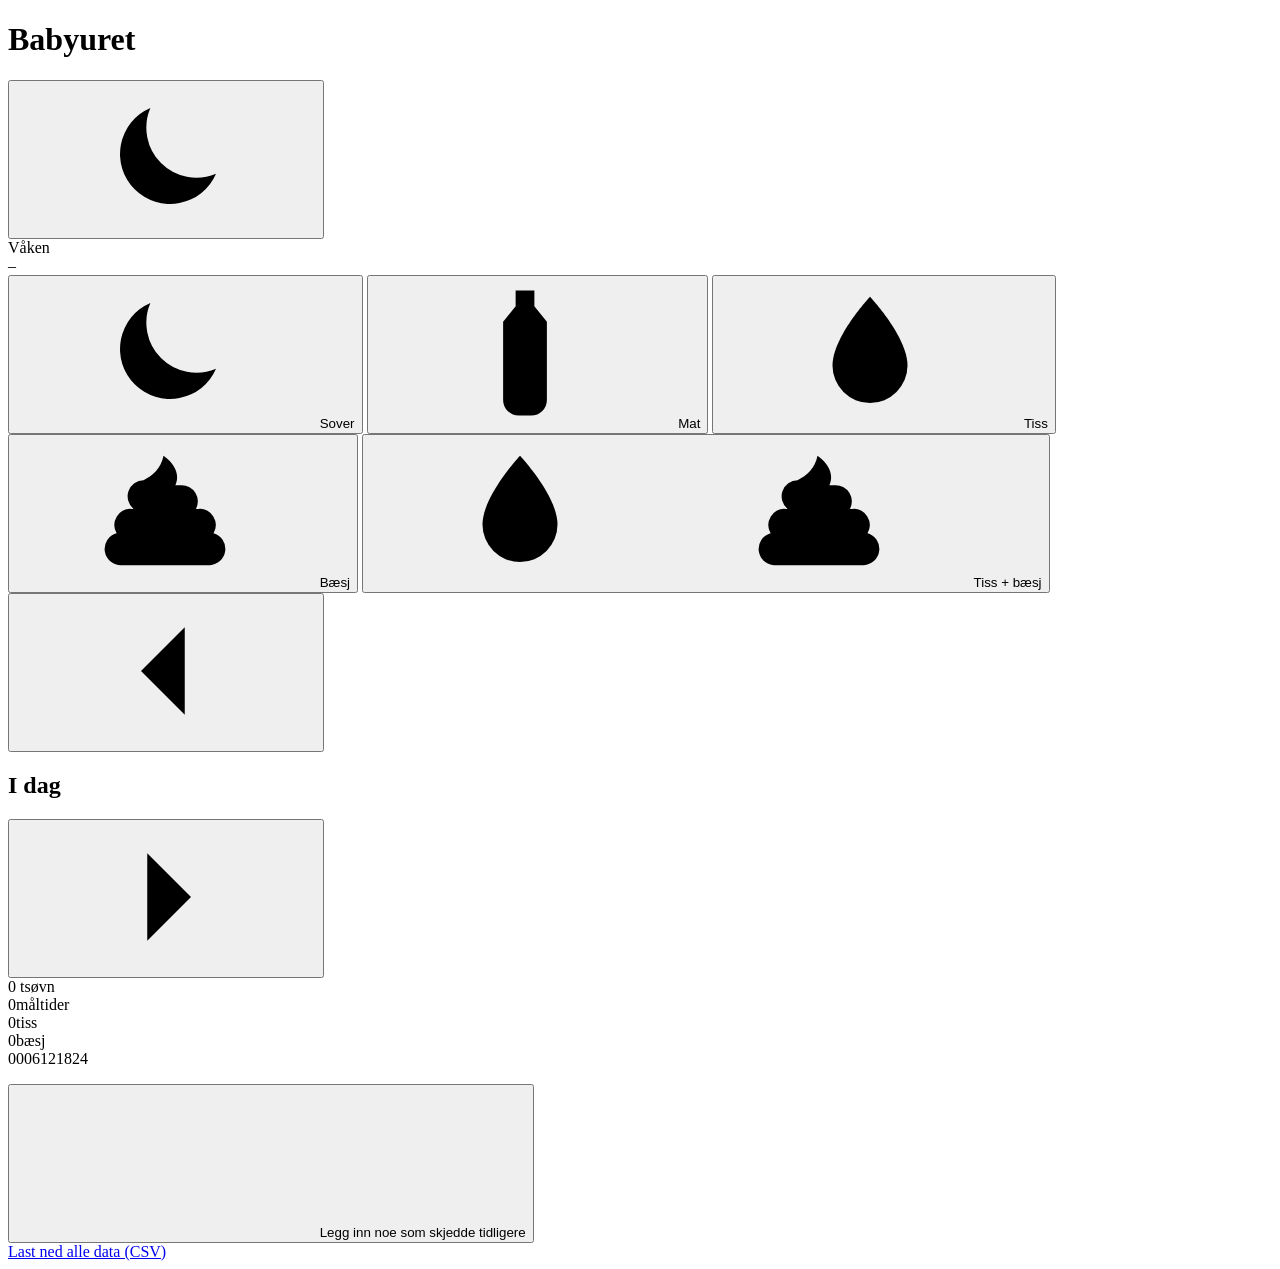
==== babyuret/app/static/index.html @ 7fdd62aa "Babyuret 0.1.0: registrering av søvn, mat og bleier Første versjon av Home Assistant-appen: ett-tryk" ====
<!doctype html>
<html lang="nb">
<head>
  <meta charset="utf-8">
  <meta name="viewport" content="width=device-width, initial-scale=1, viewport-fit=cover, user-scalable=no">
  <meta name="theme-color" content="#FBF6EF">
  <title>Babyuret</title>
  <link rel="preconnect" href="https://fonts.googleapis.com">
  <link rel="stylesheet" href="https://fonts.googleapis.com/css2?family=Nunito:wght@500;600;700;800&display=swap">
  <link rel="stylesheet" href="static/style.css">
</head>
<body>
  <svg width="0" height="0" style="position:absolute" aria-hidden="true">
    <symbol id="i-maane" viewBox="0 0 24 24"><path d="M20 14.5A8 8 0 0 1 9.5 4a8 8 0 1 0 10.5 10.5Z"/></symbol>
    <symbol id="i-sol" viewBox="0 0 24 24"><circle cx="12" cy="12" r="4"/><path d="M12 2v2M12 20v2M4.9 4.9l1.4 1.4M17.7 17.7l1.4 1.4M2 12h2M20 12h2M4.9 19.1l1.4-1.4M17.7 6.3l1.4-1.4"/></symbol>
    <symbol id="i-flaske" viewBox="0 0 24 24"><path d="M10 2h4M10.5 2v2.5L8.5 7v12.5A2.5 2.5 0 0 0 11 22h2a2.5 2.5 0 0 0 2.5-2.5V7l-2-2.5V2"/><path d="M8.5 11h7M8.5 15h7"/></symbol>
    <symbol id="i-hjerte" viewBox="0 0 24 24"><path d="M12 20s-7-4.4-7-10a4 4 0 0 1 7-2.6A4 4 0 0 1 19 10c0 5.6-7 10-7 10Z"/></symbol>
    <symbol id="i-draape" viewBox="0 0 24 24"><path d="M12 3s6 6.4 6 11a6 6 0 0 1-12 0c0-4.6 6-11 6-11Z"/></symbol>
    <symbol id="i-baesj" viewBox="0 0 24 24"><path d="M5 20.5h14a2.6 2.6 0 0 0 .6-5.1 2.6 2.6 0 0 0-2.4-3.9h-.4a2.6 2.6 0 0 0-2.3-3.8h-1c.7-1.5.1-3.3-1.9-4.7-.4 2-1.7 3.2-3.2 3.9a2.6 2.6 0 0 0-1.6 4.6h-.3a2.6 2.6 0 0 0-2.4 3.9 2.6 2.6 0 0 0 .9 5.1Z"/><path d="M9 15.5h6"/></symbol>
    <symbol id="i-pluss" viewBox="0 0 24 24"><path d="M12 5v14M5 12h14"/></symbol>
    <symbol id="i-venstre" viewBox="0 0 24 24"><path d="M15 5l-7 7 7 7"/></symbol>
    <symbol id="i-hoyre" viewBox="0 0 24 24"><path d="M9 5l7 7-7 7"/></symbol>
    <symbol id="i-bytt" viewBox="0 0 24 24"><path d="M4 8h13l-3-3M20 16H7l3 3"/></symbol>
    <symbol id="i-stopp" viewBox="0 0 24 24"><rect x="6.5" y="6.5" width="11" height="11" rx="2.5"/></symbol>
  </svg>

  <div class="app" id="app">
    <header class="topp">
      <div>
        <h1 id="tittel">Babyuret</h1>
        <p class="alder" id="alder"></p>
      </div>
      <button class="ikonknapp" id="natt-knapp" aria-label="Nattmodus">
        <svg><use href="#i-maane"/></svg>
      </button>
    </header>

    <!-- Status -->
    <section class="helt" id="helt" aria-live="polite">
      <div class="helt-tekst">
        <span class="helt-merke" id="helt-merke">Våken</span>
        <div class="helt-tid" id="helt-tid">–</div>
        <div class="helt-under" id="helt-under"></div>
      </div>
      <div class="helt-knapper" id="helt-knapper"></div>
    </section>

    <!-- Hovedknapper -->
    <section class="fliser">
      <button class="flis flis-sovn" id="flis-sovn">
        <span class="flis-ikon"><svg><use href="#i-maane"/></svg></span>
        <span class="flis-navn" id="flis-sovn-navn">Sover</span>
        <span class="flis-sist" id="sist-sovn"></span>
      </button>
      <button class="flis flis-mat" id="flis-mat">
        <span class="flis-ikon"><svg><use href="#i-flaske"/></svg></span>
        <span class="flis-navn">Mat</span>
        <span class="flis-sist" id="sist-mat"></span>
      </button>
      <button class="flis flis-tiss" id="flis-tiss">
        <span class="flis-ikon"><svg><use href="#i-draape"/></svg></span>
        <span class="flis-navn">Tiss</span>
        <span class="flis-sist" id="sist-tiss"></span>
      </button>
      <button class="flis flis-baesj" id="flis-baesj">
        <span class="flis-ikon"><svg><use href="#i-baesj"/></svg></span>
        <span class="flis-navn">Bæsj</span>
        <span class="flis-sist" id="sist-baesj"></span>
      </button>
      <button class="flis-smal" id="flis-begge">
        <svg><use href="#i-draape"/></svg><svg><use href="#i-baesj"/></svg>
        <span>Tiss + bæsj</span>
      </button>
    </section>

    <!-- Dagen -->
    <section class="kort dag">
      <div class="dag-hode">
        <button class="ikonknapp liten" id="dag-forrige" aria-label="Forrige dag"><svg><use href="#i-venstre"/></svg></button>
        <h2 id="dag-tittel">I dag</h2>
        <button class="ikonknapp liten" id="dag-neste" aria-label="Neste dag"><svg><use href="#i-hoyre"/></svg></button>
      </div>

      <div class="tall">
        <div class="tall-boks t-sovn"><span class="tall-verdi" id="t-sovn">0 t</span><span class="tall-navn" id="t-sovn-under">søvn</span></div>
        <div class="tall-boks t-mat"><span class="tall-verdi" id="t-mat">0</span><span class="tall-navn" id="t-mat-under">måltider</span></div>
        <div class="tall-boks t-tiss"><span class="tall-verdi" id="t-tiss">0</span><span class="tall-navn">tiss</span></div>
        <div class="tall-boks t-baesj"><span class="tall-verdi" id="t-baesj">0</span><span class="tall-navn">bæsj</span></div>
      </div>

      <div class="stripe-wrap">
        <div class="stripe" id="stripe"></div>
        <div class="stripe-akse"><span>00</span><span>06</span><span>12</span><span>18</span><span>24</span></div>
      </div>

      <ol class="logg" id="logg"></ol>
      <p class="tom" id="logg-tom" hidden>Ingen registreringer ennå.</p>

      <button class="legg-til" id="legg-til"><svg><use href="#i-pluss"/></svg> Legg inn noe som skjedde tidligere</button>
    </section>

    <footer class="bunn">
      <a href="api/eksport.csv" class="lenke">Last ned alle data (CSV)</a>
    </footer>
  </div>

  <!-- Bunnark -->
  <div class="ark-bakgrunn" id="ark-bakgrunn" hidden></div>
  <div class="ark" id="ark" role="dialog" aria-modal="true" hidden>
    <div class="ark-handtak"></div>
    <div id="ark-innhold"></div>
  </div>

  <!-- Toast -->
  <div class="toast" id="toast" hidden>
    <span id="toast-tekst"></span>
    <div class="toast-knapper" id="toast-knapper"></div>
  </div>

  <script src="static/app.js"></script>
</body>
</html>
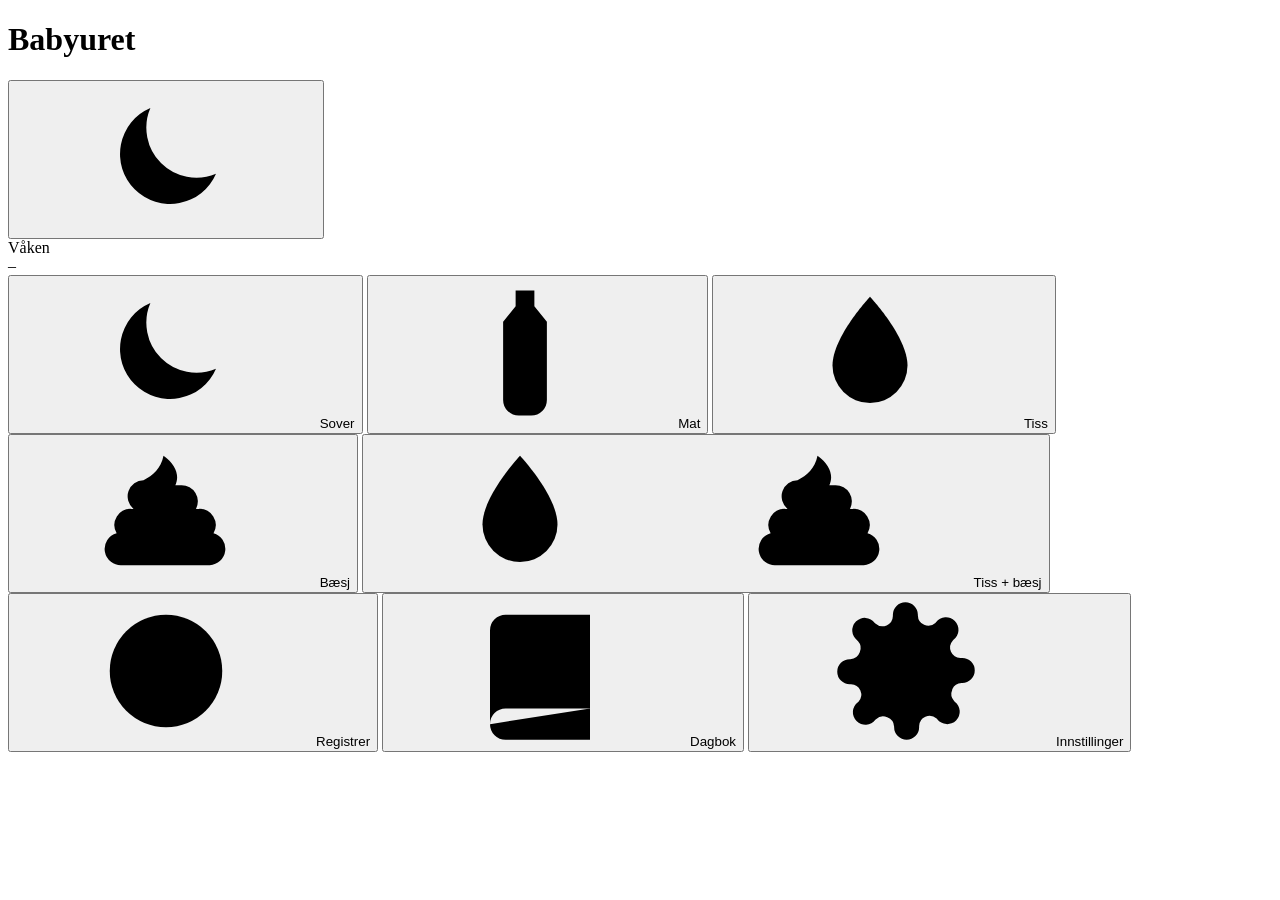
==== commit bd9d291f: "Babyuret 0.2.0: faner og innstillinger i appen Deler appen i Registrer, Dagbok og Innstillinger med " ====
--- a/babyuret/app/static/index.html
+++ b/babyuret/app/static/index.html
@@ -21,6 +21,9 @@
     <symbol id="i-venstre" viewBox="0 0 24 24"><path d="M15 5l-7 7 7 7"/></symbol>
     <symbol id="i-hoyre" viewBox="0 0 24 24"><path d="M9 5l7 7-7 7"/></symbol>
     <symbol id="i-bytt" viewBox="0 0 24 24"><path d="M4 8h13l-3-3M20 16H7l3 3"/></symbol>
+    <symbol id="i-hjem" viewBox="0 0 24 24"><circle cx="12" cy="12" r="9"/><path d="M9 10h.01M15 10h.01M9.5 15a3.5 3.5 0 0 0 5 0"/></symbol>
+    <symbol id="i-bok" viewBox="0 0 24 24"><path d="M4 5.5A2.5 2.5 0 0 1 6.5 3H20v15H6.5A2.5 2.5 0 0 0 4 20.5v-15Z"/><path d="M4 20.5A2.5 2.5 0 0 0 6.5 23H20v-5M8 8h8M8 12h5"/></symbol>
+    <symbol id="i-tannhjul" viewBox="0 0 24 24"><circle cx="12" cy="12" r="3"/><path d="M19.4 15a1.7 1.7 0 0 0 .3 1.8l.1.1a2 2 0 1 1-2.8 2.8l-.1-.1a1.7 1.7 0 0 0-1.8-.3 1.7 1.7 0 0 0-1 1.5V21a2 2 0 1 1-4 0v-.1a1.7 1.7 0 0 0-1.1-1.5 1.7 1.7 0 0 0-1.8.3l-.1.1a2 2 0 1 1-2.8-2.8l.1-.1a1.7 1.7 0 0 0 .3-1.8 1.7 1.7 0 0 0-1.5-1H3a2 2 0 1 1 0-4h.1a1.7 1.7 0 0 0 1.5-1.1 1.7 1.7 0 0 0-.3-1.8l-.1-.1a2 2 0 1 1 2.8-2.8l.1.1a1.7 1.7 0 0 0 1.8.3h0a1.7 1.7 0 0 0 1-1.5V3a2 2 0 1 1 4 0v.1a1.7 1.7 0 0 0 1 1.5 1.7 1.7 0 0 0 1.8-.3l.1-.1a2 2 0 1 1 2.8 2.8l-.1.1a1.7 1.7 0 0 0-.3 1.8v0a1.7 1.7 0 0 0 1.5 1H21a2 2 0 1 1 0 4h-.1a1.7 1.7 0 0 0-1.5 1Z"/></symbol>
     <symbol id="i-stopp" viewBox="0 0 24 24"><rect x="6.5" y="6.5" width="11" height="11" rx="2.5"/></symbol>
   </svg>
 
@@ -35,74 +38,130 @@
       </button>
     </header>
 
-    <!-- Status -->
-    <section class="helt" id="helt" aria-live="polite">
-      <div class="helt-tekst">
-        <span class="helt-merke" id="helt-merke">Våken</span>
-        <div class="helt-tid" id="helt-tid">–</div>
-        <div class="helt-under" id="helt-under"></div>
-      </div>
-      <div class="helt-knapper" id="helt-knapper"></div>
-    </section>
+    <!-- ============ REGISTRER ============ -->
+    <main class="visning" id="v-registrer">
+      <button class="velkommen" id="velkommen" hidden>
+        <span class="velkommen-tekst"><b>Velkommen!</b><br>Legg inn navn og fødselsdato eller termin.</span>
+        <svg><use href="#i-hoyre"/></svg>
+      </button>
 
-    <!-- Hovedknapper -->
-    <section class="fliser">
-      <button class="flis flis-sovn" id="flis-sovn">
-        <span class="flis-ikon"><svg><use href="#i-maane"/></svg></span>
-        <span class="flis-navn" id="flis-sovn-navn">Sover</span>
-        <span class="flis-sist" id="sist-sovn"></span>
-      </button>
-      <button class="flis flis-mat" id="flis-mat">
-        <span class="flis-ikon"><svg><use href="#i-flaske"/></svg></span>
-        <span class="flis-navn">Mat</span>
-        <span class="flis-sist" id="sist-mat"></span>
-      </button>
-      <button class="flis flis-tiss" id="flis-tiss">
-        <span class="flis-ikon"><svg><use href="#i-draape"/></svg></span>
-        <span class="flis-navn">Tiss</span>
-        <span class="flis-sist" id="sist-tiss"></span>
-      </button>
-      <button class="flis flis-baesj" id="flis-baesj">
-        <span class="flis-ikon"><svg><use href="#i-baesj"/></svg></span>
-        <span class="flis-navn">Bæsj</span>
-        <span class="flis-sist" id="sist-baesj"></span>
-      </button>
-      <button class="flis-smal" id="flis-begge">
-        <svg><use href="#i-draape"/></svg><svg><use href="#i-baesj"/></svg>
-        <span>Tiss + bæsj</span>
-      </button>
-    </section>
+      <section class="helt" id="helt" aria-live="polite">
+        <div class="helt-tekst">
+          <span class="helt-merke" id="helt-merke">Våken</span>
+          <div class="helt-tid" id="helt-tid">–</div>
+          <div class="helt-under" id="helt-under"></div>
+        </div>
+        <div class="helt-knapper" id="helt-knapper"></div>
+      </section>
 
-    <!-- Dagen -->
-    <section class="kort dag">
-      <div class="dag-hode">
-        <button class="ikonknapp liten" id="dag-forrige" aria-label="Forrige dag"><svg><use href="#i-venstre"/></svg></button>
-        <h2 id="dag-tittel">I dag</h2>
-        <button class="ikonknapp liten" id="dag-neste" aria-label="Neste dag"><svg><use href="#i-hoyre"/></svg></button>
-      </div>
+      <section class="fliser">
+        <button class="flis flis-sovn" id="flis-sovn">
+          <span class="flis-ikon"><svg><use href="#i-maane"/></svg></span>
+          <span class="flis-navn" id="flis-sovn-navn">Sover</span>
+          <span class="flis-sist" id="sist-sovn"></span>
+        </button>
+        <button class="flis flis-mat" id="flis-mat">
+          <span class="flis-ikon"><svg><use href="#i-flaske"/></svg></span>
+          <span class="flis-navn">Mat</span>
+          <span class="flis-sist" id="sist-mat"></span>
+        </button>
+        <button class="flis flis-tiss" id="flis-tiss">
+          <span class="flis-ikon"><svg><use href="#i-draape"/></svg></span>
+          <span class="flis-navn">Tiss</span>
+          <span class="flis-sist" id="sist-tiss"></span>
+        </button>
+        <button class="flis flis-baesj" id="flis-baesj">
+          <span class="flis-ikon"><svg><use href="#i-baesj"/></svg></span>
+          <span class="flis-navn">Bæsj</span>
+          <span class="flis-sist" id="sist-baesj"></span>
+        </button>
+        <button class="flis-smal" id="flis-begge">
+          <svg><use href="#i-draape"/></svg><svg><use href="#i-baesj"/></svg>
+          <span>Tiss + bæsj</span>
+        </button>
+      </section>
+    </main>
 
-      <div class="tall">
-        <div class="tall-boks t-sovn"><span class="tall-verdi" id="t-sovn">0 t</span><span class="tall-navn" id="t-sovn-under">søvn</span></div>
-        <div class="tall-boks t-mat"><span class="tall-verdi" id="t-mat">0</span><span class="tall-navn" id="t-mat-under">måltider</span></div>
-        <div class="tall-boks t-tiss"><span class="tall-verdi" id="t-tiss">0</span><span class="tall-navn">tiss</span></div>
-        <div class="tall-boks t-baesj"><span class="tall-verdi" id="t-baesj">0</span><span class="tall-navn">bæsj</span></div>
-      </div>
+    <!-- ============ DAGBOK ============ -->
+    <main class="visning" id="v-dagbok" hidden>
+      <section class="kort dag">
+        <div class="dag-hode">
+          <button class="ikonknapp liten" id="dag-forrige" aria-label="Forrige dag"><svg><use href="#i-venstre"/></svg></button>
+          <h2 id="dag-tittel">I dag</h2>
+          <button class="ikonknapp liten" id="dag-neste" aria-label="Neste dag"><svg><use href="#i-hoyre"/></svg></button>
+        </div>
+        <div class="tall">
+          <div class="tall-boks t-sovn"><span class="tall-verdi" id="t-sovn">0 t</span><span class="tall-navn" id="t-sovn-under">søvn</span></div>
+          <div class="tall-boks t-mat"><span class="tall-verdi" id="t-mat">0</span><span class="tall-navn" id="t-mat-under">måltider</span></div>
+          <div class="tall-boks t-tiss"><span class="tall-verdi" id="t-tiss">0</span><span class="tall-navn">tiss</span></div>
+          <div class="tall-boks t-baesj"><span class="tall-verdi" id="t-baesj">0</span><span class="tall-navn">bæsj</span></div>
+        </div>
+        <div class="stripe-wrap">
+          <div class="stripe" id="stripe"></div>
+          <div class="stripe-akse"><span>00</span><span>06</span><span>12</span><span>18</span><span>24</span></div>
+        </div>
+      </section>
 
-      <div class="stripe-wrap">
-        <div class="stripe" id="stripe"></div>
-        <div class="stripe-akse"><span>00</span><span>06</span><span>12</span><span>18</span><span>24</span></div>
-      </div>
+      <section class="kort">
+        <ol class="logg" id="logg"></ol>
+        <p class="tom" id="logg-tom" hidden>Ingen registreringer denne dagen.</p>
+        <button class="legg-til" id="legg-til"><svg><use href="#i-pluss"/></svg> Legg inn noe som skjedde tidligere</button>
+      </section>
+    </main>
 
-      <ol class="logg" id="logg"></ol>
-      <p class="tom" id="logg-tom" hidden>Ingen registreringer ennå.</p>
+    <!-- ============ INNSTILLINGER ============ -->
+    <main class="visning" id="v-innstillinger" hidden>
+      <section class="kort skjema">
+        <h2>Babyen</h2>
+        <label class="felt"><span>Navn</span>
+          <input type="text" id="inn-navn" maxlength="40" autocomplete="off" placeholder="Valgfritt">
+        </label>
+        <label class="felt"><span>Fødselsdato eller termin</span>
+          <input type="date" id="inn-fodsel">
+        </label>
+        <p class="felt-hint">Før fødselen viser appen hvor lenge det er til termin. Bytt til faktisk fødselsdato når babyen er kommet.</p>
+      </section>
 
-      <button class="legg-til" id="legg-til"><svg><use href="#i-pluss"/></svg> Legg inn noe som skjedde tidligere</button>
-    </section>
+      <section class="kort skjema">
+        <h2>Mating</h2>
+        <div class="segment" id="inn-mating">
+          <button data-verdi="amming">Amming</button>
+          <button data-verdi="flaske">Flaske</button>
+          <button data-verdi="begge">Begge</button>
+        </div>
+        <div class="felt" id="inn-ml-felt">
+          <span>Standard flaskemengde</span>
+          <div class="stepper liten">
+            <button id="inn-ml-minus" type="button">−</button>
+            <div class="verdi" id="inn-ml">90<small> ml</small></div>
+            <button id="inn-ml-pluss" type="button">+</button>
+          </div>
+        </div>
+      </section>
 
-    <footer class="bunn">
-      <a href="api/eksport.csv" class="lenke">Last ned alle data (CSV)</a>
-    </footer>
+      <section class="kort skjema">
+        <h2>Nattmodus</h2>
+        <p class="felt-hint">Mørk, rødtonet skjerm som ikke blender om natta. Kan alltid slås av og på med månen øverst.</p>
+        <div class="felt-rad">
+          <label class="felt"><span>Fra</span><input type="time" id="inn-natt-fra"></label>
+          <label class="felt"><span>Til</span><input type="time" id="inn-natt-til"></label>
+        </div>
+      </section>
+
+      <button class="knapp lagre" id="inn-lagre">Lagre</button>
+
+      <section class="kort skjema">
+        <h2>Data</h2>
+        <a href="api/eksport.csv" class="knapp sekundaer lenkeknapp">Last ned alle data (CSV)</a>
+      </section>
+    </main>
   </div>
+
+  <nav class="faner" id="faner">
+    <button data-fane="registrer" class="valgt"><svg><use href="#i-hjem"/></svg><span>Registrer</span></button>
+    <button data-fane="dagbok"><svg><use href="#i-bok"/></svg><span>Dagbok</span></button>
+    <button data-fane="innstillinger"><svg><use href="#i-tannhjul"/></svg><span>Innstillinger</span></button>
+  </nav>
 
   <!-- Bunnark -->
   <div class="ark-bakgrunn" id="ark-bakgrunn" hidden></div>
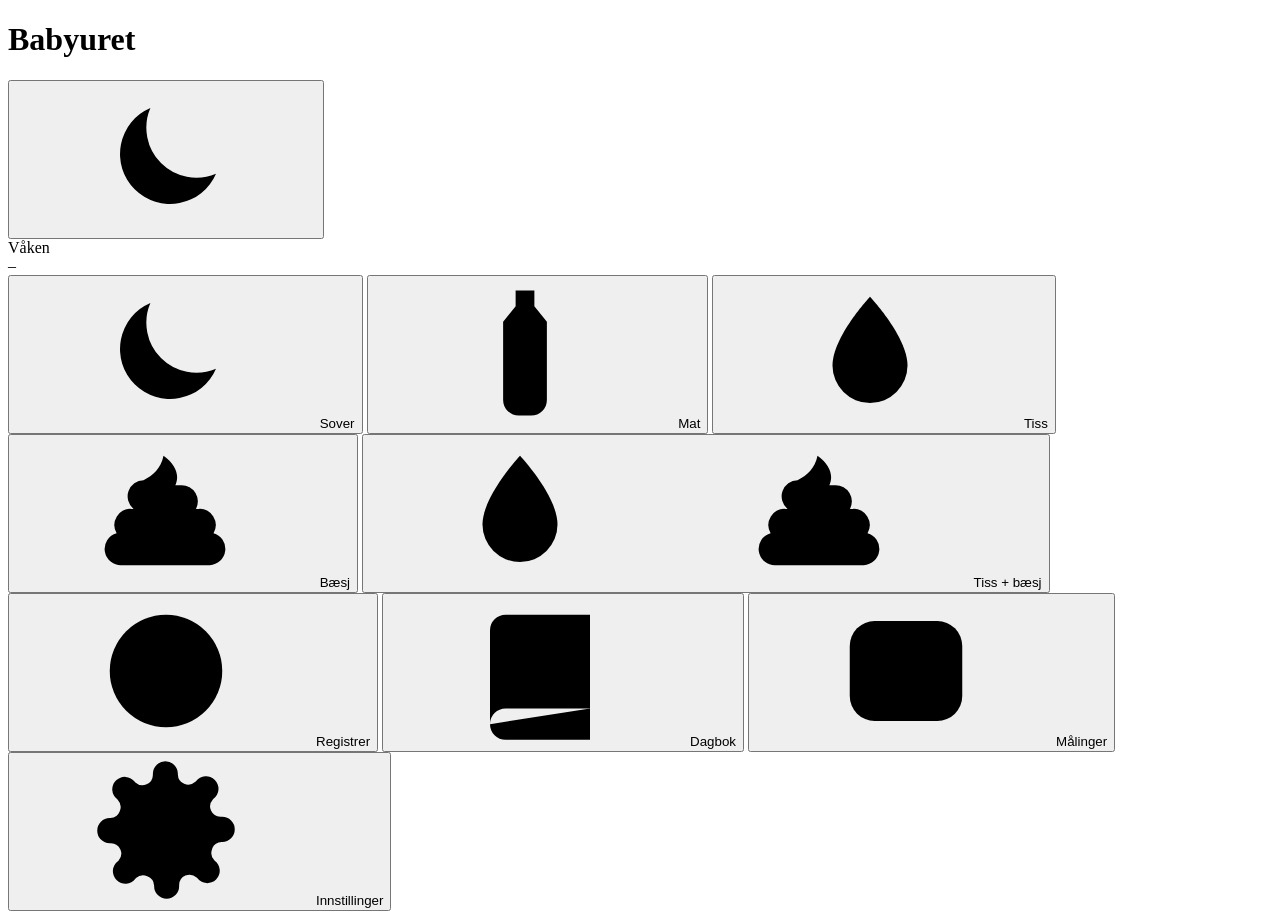
==== commit 96e6066d: "Babyuret 0.3.0: søvnprognose og målinger - Lokal søvnprognose (neste søvn, varighet, oppvåkning) fra" ====
--- a/babyuret/app/static/index.html
+++ b/babyuret/app/static/index.html
@@ -24,6 +24,11 @@
     <symbol id="i-hjem" viewBox="0 0 24 24"><circle cx="12" cy="12" r="9"/><path d="M9 10h.01M15 10h.01M9.5 15a3.5 3.5 0 0 0 5 0"/></symbol>
     <symbol id="i-bok" viewBox="0 0 24 24"><path d="M4 5.5A2.5 2.5 0 0 1 6.5 3H20v15H6.5A2.5 2.5 0 0 0 4 20.5v-15Z"/><path d="M4 20.5A2.5 2.5 0 0 0 6.5 23H20v-5M8 8h8M8 12h5"/></symbol>
     <symbol id="i-tannhjul" viewBox="0 0 24 24"><circle cx="12" cy="12" r="3"/><path d="M19.4 15a1.7 1.7 0 0 0 .3 1.8l.1.1a2 2 0 1 1-2.8 2.8l-.1-.1a1.7 1.7 0 0 0-1.8-.3 1.7 1.7 0 0 0-1 1.5V21a2 2 0 1 1-4 0v-.1a1.7 1.7 0 0 0-1.1-1.5 1.7 1.7 0 0 0-1.8.3l-.1.1a2 2 0 1 1-2.8-2.8l.1-.1a1.7 1.7 0 0 0 .3-1.8 1.7 1.7 0 0 0-1.5-1H3a2 2 0 1 1 0-4h.1a1.7 1.7 0 0 0 1.5-1.1 1.7 1.7 0 0 0-.3-1.8l-.1-.1a2 2 0 1 1 2.8-2.8l.1.1a1.7 1.7 0 0 0 1.8.3h0a1.7 1.7 0 0 0 1-1.5V3a2 2 0 1 1 4 0v.1a1.7 1.7 0 0 0 1 1.5 1.7 1.7 0 0 0 1.8-.3l.1-.1a2 2 0 1 1 2.8 2.8l-.1.1a1.7 1.7 0 0 0-.3 1.8v0a1.7 1.7 0 0 0 1.5 1H21a2 2 0 1 1 0 4h-.1a1.7 1.7 0 0 0-1.5 1Z"/></symbol>
+    <symbol id="i-vekt" viewBox="0 0 24 24"><rect x="3" y="4" width="18" height="16" rx="4"/><path d="M8.5 9.5a5 5 0 0 1 7 0M12 9.5l1.5-1.5"/></symbol>
+    <symbol id="i-linjal" viewBox="0 0 24 24"><rect x="2.5" y="8" width="19" height="8" rx="1.5"/><path d="M6.5 8v3M10 8v4M13.5 8v3M17 8v4"/></symbol>
+    <symbol id="i-hodemaal" viewBox="0 0 24 24"><circle cx="12" cy="12" r="8"/><path d="M4 12h16" stroke-dasharray="2 2.5"/></symbol>
+    <symbol id="i-termometer" viewBox="0 0 24 24"><path d="M14 14.8V5a2 2 0 0 0-4 0v9.8a4 4 0 1 0 4 0Z"/><path d="M12 10v6"/></symbol>
+    <symbol id="i-info" viewBox="0 0 24 24"><circle cx="12" cy="12" r="9"/><path d="M12 11v5M12 8h.01"/></symbol>
     <symbol id="i-stopp" viewBox="0 0 24 24"><rect x="6.5" y="6.5" width="11" height="11" rx="2.5"/></symbol>
   </svg>
 
@@ -51,6 +56,14 @@
           <div class="helt-tid" id="helt-tid">–</div>
           <div class="helt-under" id="helt-under"></div>
         </div>
+        <button class="prognose" id="prognose" hidden>
+          <span class="prognose-ikon"><svg><use href="#i-maane"/></svg></span>
+          <span class="prognose-tekst">
+            <span class="prognose-tittel" id="prognose-tittel"></span>
+            <span class="prognose-under" id="prognose-under"></span>
+          </span>
+          <svg class="prognose-pil"><use href="#i-info"/></svg>
+        </button>
         <div class="helt-knapper" id="helt-knapper"></div>
       </section>
 
@@ -84,6 +97,21 @@
 
     <!-- ============ DAGBOK ============ -->
     <main class="visning" id="v-dagbok" hidden>
+      <section class="kort dogn" id="dogn">
+        <h2>Siste 24 timer</h2>
+        <div class="dogn-rad">
+          <span class="dogn-tall" id="dogn-sovn">–</span>
+          <span class="dogn-navn">søvn</span>
+        </div>
+        <div class="maaler" id="dogn-maaler">
+          <div class="maaler-normal" id="dogn-normal"></div>
+          <div class="maaler-vanlig" id="dogn-vanlig"></div>
+          <div class="maaler-merke" id="dogn-merke"></div>
+        </div>
+        <div class="maaler-akse" id="dogn-akse"></div>
+        <p class="ref-tekst" id="dogn-ref"></p>
+        <p class="ref-tekst" id="dogn-amming" hidden></p>
+      </section>
       <section class="kort dag">
         <div class="dag-hode">
           <button class="ikonknapp liten" id="dag-forrige" aria-label="Forrige dag"><svg><use href="#i-venstre"/></svg></button>
@@ -106,6 +134,31 @@
         <ol class="logg" id="logg"></ol>
         <p class="tom" id="logg-tom" hidden>Ingen registreringer denne dagen.</p>
         <button class="legg-til" id="legg-til"><svg><use href="#i-pluss"/></svg> Legg inn noe som skjedde tidligere</button>
+      </section>
+    </main>
+
+    <!-- ============ MÅLINGER ============ -->
+    <main class="visning" id="v-maalinger" hidden>
+      <section class="maal-knapper">
+        <button data-type="vekt"><span><svg><use href="#i-vekt"/></svg></span>Vekt</button>
+        <button data-type="lengde"><span><svg><use href="#i-linjal"/></svg></span>Lengde</button>
+        <button data-type="hode"><span><svg><use href="#i-hodemaal"/></svg></span>Hode</button>
+        <button data-type="temperatur"><span><svg><use href="#i-termometer"/></svg></span>Temp.</button>
+      </section>
+
+      <div id="vurderinger"></div>
+
+      <section class="kort graf-kort">
+        <div class="segment fire" id="graf-valg">
+          <button data-type="vekt" class="valgt">Vekt</button>
+          <button data-type="lengde">Lengde</button>
+          <button data-type="hode">Hode</button>
+          <button data-type="temperatur">Temp.</button>
+        </div>
+        <div class="graf-siste" id="graf-siste"></div>
+        <div class="graf" id="graf"></div>
+        <p class="ref-tekst" id="graf-note"></p>
+        <ol class="logg" id="maal-liste"></ol>
       </section>
     </main>
 
@@ -120,6 +173,14 @@
           <input type="date" id="inn-fodsel">
         </label>
         <p class="felt-hint">Før fødselen viser appen hvor lenge det er til termin. Bytt til faktisk fødselsdato når babyen er kommet.</p>
+        <div class="felt"><span>Kjønn</span>
+          <div class="segment" id="inn-kjonn">
+            <button data-verdi="jente">Jente</button>
+            <button data-verdi="gutt">Gutt</button>
+            <button data-verdi="">Ikke valgt</button>
+          </div>
+        </div>
+        <p class="felt-hint">Brukes bare til å velge riktig vekstkurve (WHO har egne kurver for jenter og gutter).</p>
       </section>
 
       <section class="kort skjema">
@@ -151,6 +212,12 @@
       <button class="knapp lagre" id="inn-lagre">Lagre</button>
 
       <section class="kort skjema">
+        <h2>Kilder</h2>
+        <p class="felt-hint">Anbefalinger og normalområder i appen er hentet fra disse kildene. Appen erstatter ikke helsestasjonen – ta kontakt der eller med lege ved bekymring.</p>
+        <ul class="kilder" id="kilder"></ul>
+      </section>
+
+      <section class="kort skjema">
         <h2>Data</h2>
         <a href="api/eksport.csv" class="knapp sekundaer lenkeknapp">Last ned alle data (CSV)</a>
       </section>
@@ -160,6 +227,7 @@
   <nav class="faner" id="faner">
     <button data-fane="registrer" class="valgt"><svg><use href="#i-hjem"/></svg><span>Registrer</span></button>
     <button data-fane="dagbok"><svg><use href="#i-bok"/></svg><span>Dagbok</span></button>
+    <button data-fane="maalinger"><svg><use href="#i-vekt"/></svg><span>Målinger</span></button>
     <button data-fane="innstillinger"><svg><use href="#i-tannhjul"/></svg><span>Innstillinger</span></button>
   </nav>
 
